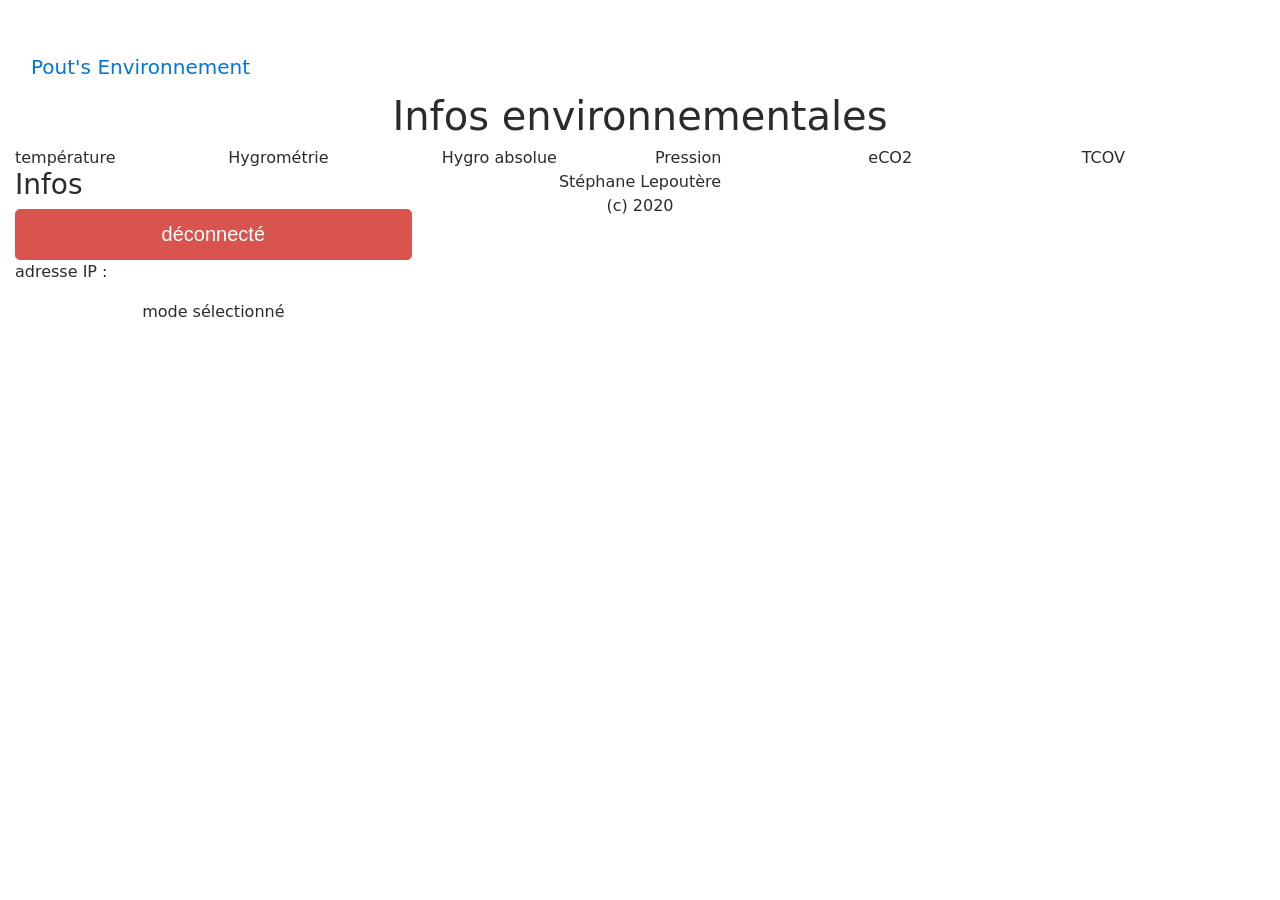
==== data/index.html @ 9a8db0bc "html" ====
<!DOCTYPE html>
<html lang="fr">

<head>
	<meta charset="utf-8">
	<meta http-equiv="X-UA-Compatible" content="IE=edge">
	<meta name="viewport" content="width=device-width, initial-scale=1">

	<title>Qualité environnement</title>

	<meta name="description" content="Suivi des indicateurs de qualité de l'environnement">
	<meta name="author" content="Stéphane Lepoutère">

	<script src="js/jquery.min.js"></script>
	<script src="js/popper.min.js"></script>
	<script src="js/tether.min.js"></script>

	<link rel="stylesheet" href="css/bootstrap.min.css">
	<link rel="stylesheet" href="css/style.css">

	<script type="text/javascript" src="js/scripts.js"></script>

</head>

<body>
	<div class="container-fluid">
		<nav class="navbar navbar-expand-lg navbar-dark bg-dark">

			<button class="navbar-toggler" type="button" data-toggle="collapse"
				data-target="#bs-example-navbar-collapse-1">
				<span class="navbar-toggler-icon"></span>
			</button> <a class="navbar-brand" href="#">Pout's Environnement</a>
			<div class="collapse navbar-collapse" id="bs-example-navbar-collapse-1">
				<ul class="navbar-nav">
					<li class="nav-item active">
						<a class="nav-link" href="#">Link <span class="sr-only">(current)</span></a>
					</li>
					<li class="nav-item">
						<a class="nav-link" href="#">Link</a>
					</li>
					<li class="nav-item dropdown">
						<a class="nav-link dropdown-toggle" href="#" id="navbarDropdownMenuLink"
							data-toggle="dropdown">Dropdown link</a>
						<div class="dropdown-menu" aria-labelledby="navbarDropdownMenuLink">
							<a class="dropdown-item" href="#">Action</a> <a class="dropdown-item" href="#">Another
								action</a> <a class="dropdown-item" href="#">Something else here</a>
							<div class="dropdown-divider">
							</div> <a class="dropdown-item" href="#">Separated link</a>
						</div>
					</li>
				</ul>
			</div>
		</nav>

		<div class="row">
			<div class="col-md-12">
				<h1 class="text-center">
					Infos environnementales
				</h1>
			</div>
		</div>
		<div class="row">
			<div class="col-md-2">température</div>
			<div class="col-md-2">Hygrométrie</div>
			<div class="col-md-2">Hygro absolue</div>
			<div class="col-md-2">Pression</div>
			<div class="col-md-2">eCO2</div>
			<div class="col-md-2">TCOV</div>
		</div>

		<div class="row">
			<div class="col-md-4">
				<h3>
					Infos
				</h3>
				<button id="btInfoConnection" type="button" class="btn btn-block btn-lg btn-danger" title="état...">
					déconnecté
				</button>
				<p>
					adresse IP : <span id="IPserveurWS"></span>
				</p>
				<p id="affModeSelect" class="text-center">
					mode sélectionné
				</p>
			</div>
			<div class="col-md-4">
				<p class="text-center">
					Stéphane Lepoutère<br />(c) 2020
				</p>
			</div>
			<div class="col-md-4">
			</div>
		</div>
	</div>
	<script src="js/bootstrap.min.js"></script>

</body>

</html>
---- data/css/style.css ----
#ex1Slider .slider-selection {
	background: #BABABA;
}

.ex1Slider{
    width: 100%;
    display: block;
}
.slider.slider-horizontal{
    width: 100% !important;
    display: block;
}
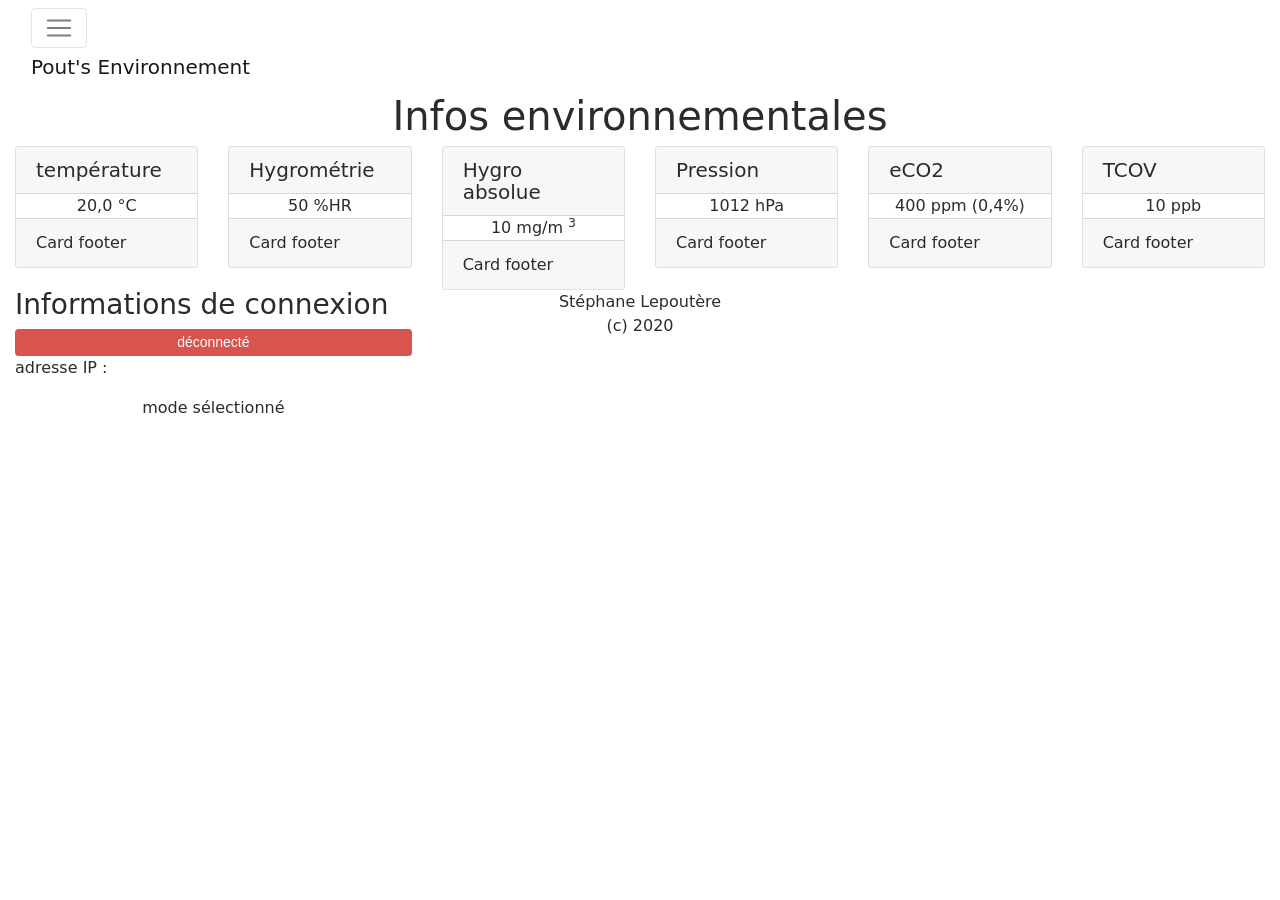
==== commit 904f5866: "html / le navbar ne fonctionne pas..." ====
--- a/data/index.html
+++ b/data/index.html
@@ -24,13 +24,14 @@
 
 <body>
 	<div class="container-fluid">
-		<nav class="navbar navbar-expand-lg navbar-dark bg-dark">
+		<nav class="navbar navbar-expand-lg navbar-light bg-">
 
 			<button class="navbar-toggler" type="button" data-toggle="collapse"
-				data-target="#bs-example-navbar-collapse-1">
+				data-target="#bs-navbar-1" aria-controls="bs-navbar-1" aria-expanded="true">
 				<span class="navbar-toggler-icon"></span>
-			</button> <a class="navbar-brand" href="#">Pout's Environnement</a>
-			<div class="collapse navbar-collapse" id="bs-example-navbar-collapse-1">
+			</button> 
+			<a class="navbar-brand" href="#">Pout's Environnement</a>
+			<div class="collapse navbar-collapse" id="bs-navbar-1">
 				<ul class="navbar-nav">
 					<li class="nav-item active">
 						<a class="nav-link" href="#">Link <span class="sr-only">(current)</span></a>
@@ -60,20 +61,105 @@
 			</div>
 		</div>
 		<div class="row">
-			<div class="col-md-2">température</div>
-			<div class="col-md-2">Hygrométrie</div>
-			<div class="col-md-2">Hygro absolue</div>
-			<div class="col-md-2">Pression</div>
-			<div class="col-md-2">eCO2</div>
-			<div class="col-md-2">TCOV</div>
+			<div class="col-md-2">
+				<div class="card bg-default">
+					<h5 class="card-header">
+						température
+					</h5>
+					<div class="card-body text-center">
+						<p class="card-text">
+							<span id="val_temp">20,0</span> °C 
+						</p>
+					</div>
+					<div class="card-footer">
+						Card footer
+					</div>
+				</div>
+			</div>
+			<div class="col-md-2">
+				<div class="card bg-default">
+					<h5 class="card-header">
+						Hygrométrie
+					</h5>
+					<div class="card-body text-center">
+						<p class="card-text">
+							<span id="val_hygro">50</span> %HR
+						</p>
+					</div>
+					<div class="card-footer">
+						Card footer
+					</div>
+				</div>
+			</div>
+			<div class="col-md-2">
+				<div class="card bg-default">
+					<h5 class="card-header">
+						Hygro absolue
+					</h5>
+					<div class="card-body text-center">
+						<p class="card-text">
+							<span id="val_hygroAbs">10</span> mg/m <sup>3</sup>
+						</p>
+					</div>
+					<div class="card-footer">
+						Card footer
+					</div>
+				</div>
+			</div>
+			<div class="col-md-2">
+				<div class="card bg-default">
+					<h5 class="card-header">
+						Pression
+					</h5>
+					<div class="card-body text-center">
+						<p class="card-text">
+							<span id="val_pression">1012</span> hPa
+						</p>
+					</div>
+					<div class="card-footer">
+						Card footer
+					</div>
+				</div>
+			</div>
+			<div class="col-md-2">
+				<div class="card bg-default">
+					<h5 class="card-header">
+						eCO2
+					</h5>
+					<div class="card-body text-center">
+						<p class="card-text">
+							<span id="val_eco2">400</span> ppm (0,4%)
+						</p>
+					</div>
+					<div class="card-footer">
+						Card footer
+					</div>
+				</div>
+			</div>
+			<div class="col-md-2">
+				<div class="card bg-default">
+					<h5 class="card-header">
+						TCOV
+					</h5>
+					<div class="card-body text-center">
+						<p class="card-text">
+							<span id="val_tcov">10</span> ppb
+						</p>
+					</div>
+					<div class="card-footer">
+						Card footer
+					</div>
+				</div>
+			</div>
 		</div>
 
 		<div class="row">
 			<div class="col-md-4">
 				<h3>
-					Infos
+					Informations de connexion
 				</h3>
-				<button id="btInfoConnection" type="button" class="btn btn-block btn-lg btn-danger" title="état...">
+				<button id="btInfoConnection" type="button" 
+						class="btn btn-block btn-lg btn-danger btn-sm" title="état...">
 					déconnecté
 				</button>
 				<p>
